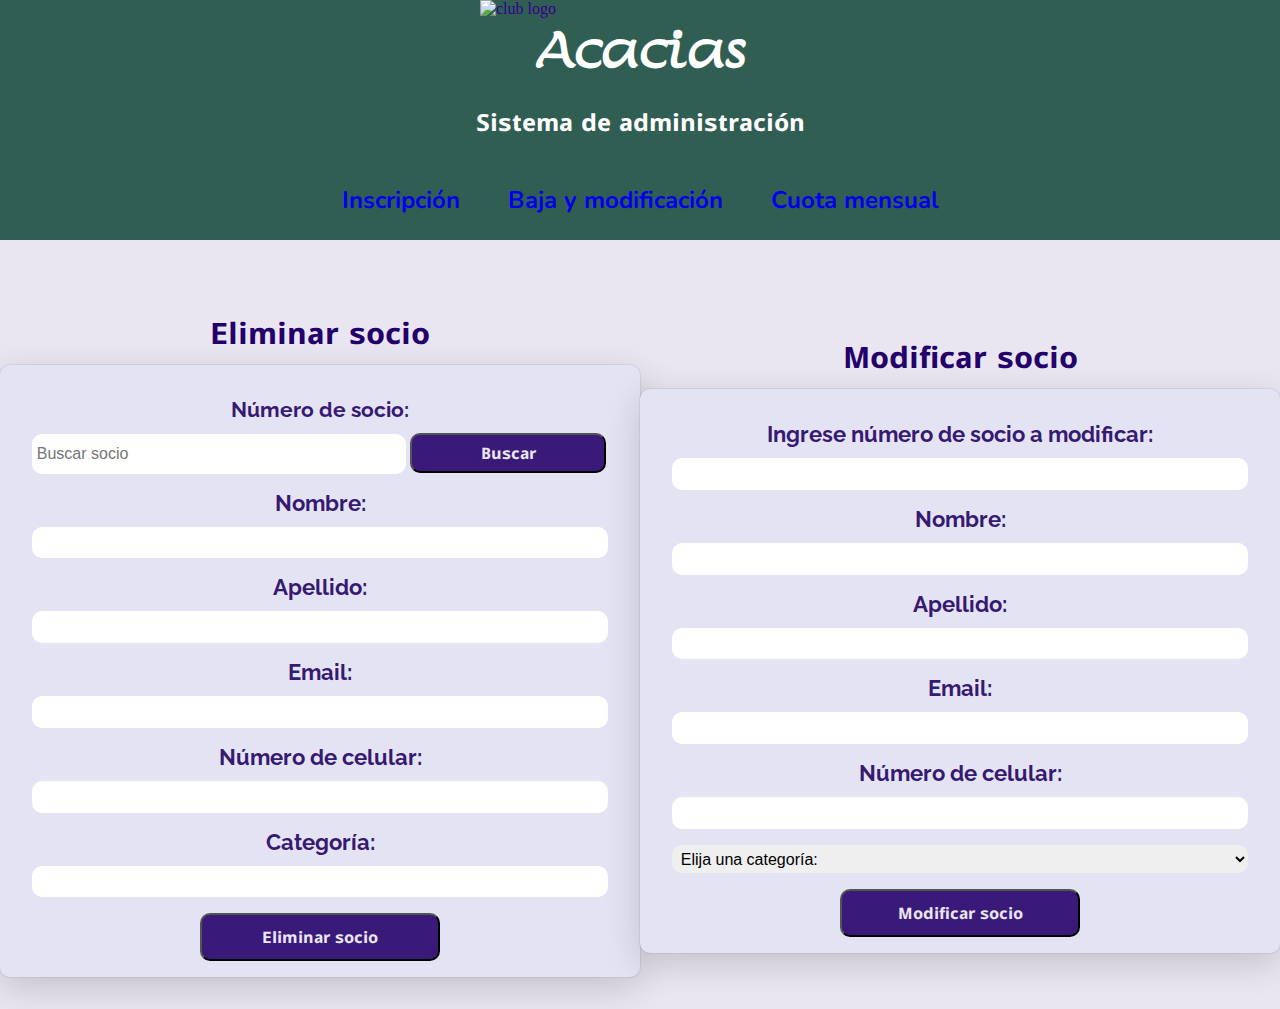
==== pages/bym.html @ 06e1c79d "third com" ====
<!DOCTYPE html>
<html lang="en">
<head>
    <meta charset="UTF-8">
    <meta name="viewport" content="width=device-width, initial-scale=1.0">
    <title>Club social Pendorchito</title>
    <link rel="stylesheet" href="../css/estilo.css">
    <link rel="preconnect" href="https://fonts.googleapis.com">
<link rel="preconnect" href="https://fonts.gstatic.com" crossorigin>
<link href="https://fonts.googleapis.com/css2?family=Lumanosimo&family=Lunasima:wght@400;700&family=Nunito:wght@300;400&family=Raleway:wght@300&display=swap" rel="stylesheet">
<link rel="shortcut icon" href="./img/favicon-16x16.png">
</head>
<body>
<header>
    <img src="./img/clubsocial_logo.png" alt="club logo" class="logo">
    <h1 class="title" >Acacias</h1>
    <h2 class="subtitle">Sistema de administración</h2>
        <nav>
        <div class="menu">
        <h2 class="pages"><a href="/index.html" class="link">Inscripción</a></h2>
        <h2 class="pages"><a href="bym.html" class="link">Baja y modificación</a></h2>
        <h2 class="pages">
            <a href="cuota.html" class="link">Cuota mensual</a>
        </h2>
        </div>
        </nav>
</header>
<main class="mainBm">
    <section>
        <h3 class="titleForm">Eliminar socio</h3>
               <div class="form">
                    <div class="divForm">
                        <label for="name" class="labelBuscar">Número de socio:</label>
                        <div class="div_Buscar">
                            <input type="search" id="buscarSocio" class="inputBuscar" placeholder="Buscar socio">
                            <button id="buscador" class="btn2">Buscar</button>
                        </div>
                    </div>
            
                    <div class="divForm">
                        <label for="name" class="labelForm">Nombre:</label>
                            <input type="text" class="inputForm" id="nameSocio" readonly>
                    </div>
                    <div class="divForm">
                        <label for="surn" class="labelForm">Apellido:
                        </label>
                            <input type="text" class="inputForm" id="surSocio" readonly>
                    </div>
                    <div class="divForm">
                        <label for="mail" class="labelForm">Email:
                        </label>
                            <input type="text" class="inputForm" id="mailSocio" readonly>
                    </div>
                    <div class="divForm">
                        <label for="mail" class="labelForm" >Número de celular:
                        </label>
                        <input type="text" class="inputForm" id="numSocio" readonly>
                    </div>
                    <div class="divForm">
                        <label for="mail" class="labelForm"labelForm >Categoría:
                    </label>
                    <input id="cateSocio" class="inputForm" readonly>
                    </div>
                <div class="divBtn">
                    <button type="submit" class="btn1" id="deleteSocio"><strong>Eliminar socio</strong></button>
                </div>
               </div>
    </section>
           <section>
            <h3 class="titleForm">Modificar socio</h3>
            <div class="form">
                <div class="divForm">
                    <label for="name" class="labelForm">Ingrese número de socio a modificar:</label>
                        <input type="text" class="inputForm" id="codModify">
                </div>
                <div class="divForm">
                    <label for="name" class="labelForm">Nombre:</label>
                        <input type="text" class="inputForm" id="nameModify">
                </div>
                <div class="divForm">
                    <label for="surn" class="labelForm">Apellido:
                    </label>
                        <input type="text" class="inputForm" id="surModify">
                </div>
                <div class="divForm">
                    <label for="mail" class="labelForm">Email:
                    </label>
                        <input type="text" class="inputForm" id="mailModify">
                </div>
                <div class="divForm">
                    <label for="text" class="labelForm" >Número de celular:
                    </label>
                    <input type="text" class="inputForm" id="numModify">
                </div>
                <div class="divForm">
                    <select id="cateModify" class="inputFormS">
                        <option selected class="inputForm">Elija una categoría:
                        </option>
                        <option>Cadete</option>
                        <option>Socio pleno</option>
                        <option>Adherente</option>
                        </select>
                </div>
                <div class="divBtn">
                     <button type="submit" class="btn1" id="modifySocio"><strong>Modificar socio</strong>
                    </button>
                </div>
                </div>
               
       </section>
</main>
   <script src="bym.js"></script>
</body>
</html>
---- css/estilo.css ----
*{
    margin:0;
    padding:0;
    box-sizing:border-box;
}
body{
    background-color: #E9E5F1;
    color: #0C0123;
}

header{
    background-color: #315E53;
    color: #30018E;
    display: flex;
    flex-direction: column;
    align-items: center;
    justify-content: center;
}
.logo{
    width: 20em;
}
.title{
    text-align: center;
    padding: 0em 1em 0em 1em;
    font-family: 'Lumanosimo', cursive;
    color: white;
    font-size: 48px;
}
.menu{
    margin: auto;
    display: flex;
    flex-direction: row;
}
.pages{
    padding: 0.5em;
    margin: 0.5em;
    font-family: 'Nunito', sans-serif;
    color:white
}
.link{
    text-decoration: none;
}
.link:visited{
    
    color: white;
}
.link:hover{
    color: #D1C8E1;
    transition: .2s;

}

.subtitle{
    text-align: center;
    padding: 1em;
    font-family: 'Lunasima', sans-serif;
    color: white;
    
}
main{
    display: flex;
    flex-direction: column;
    align-items: center;
    justify-content: center;
    margin-bottom: 2em;
}
.titleForm{
    font-size: 30px;
    padding: 0.5em;
    margin-top: 2em;
    color: #24016A;
    font-family: 'Lunasima', sans-serif;
    text-align: center;
}
.form{
    padding:1em;
    background-color: #E4E3F3;
    border-radius: 10px;
    width:40em;
    box-shadow: rgba(0, 0, 0, 0.16) 0px 10px 36px 0px, rgba(0, 0, 0, 0.06) 0px 0px 0px 1px;
}
.divForm{
    margin:1em;
    display: flex;
    flex-direction: column;
}
.labelForm{
    font-size: 22px;
    text-align: center;
    padding-bottom: 0.5em;
    font-family: 'Raleway', sans-serif;
    font-weight:bold;
    color: #361a71;
}
.inputForm{
    font-size: 18px;
    border: 0.5px;
    border-radius: 10px;
    padding: 0.3em  ;
}
.inputFormS{
    font-size: 16px;
    padding: 0.3em;
    border: 0.5px;
    border-radius: 10px
}
.divBtn{
    display: flex;
    justify-content: center;
}
.btn1{
    width: 15em;
    height: 3em;
    font-size: 16px;
    padding: 0.5em;
    background: #3A1A79;
    color: #E9E5F1;
    font-weight: bold;
    border-radius: 10px;
    font-family: 'Lunasima', sans-serif;
}
.btn1:hover{
    color: #8f8d94;
    transition: 0.2s;
}
.divBuscar{
    margin:1em;
    display: flex;
    flex-direction: row;
    justify-content: space-between;
}
.labelBuscar{
    font-size: 21px;
    text-align: center;
    padding-bottom: 0.5em;
    font-family: 'Raleway', sans-serif;
    font-weight:bold;
    color: #361a71;
}
.inputBuscar{
    font-size: 16px;
    padding: 0.3em;
    border: 0.5px;
    border-radius: 10px;
    height:2.5em;
    width: 65%;
}
.btn2{
    width: 34%;
    height: 2.5em;
    font-size: 16px;
    padding: 0.5em;
    background: #3A1A79;
    color: #E9E5F1;
    font-weight: bold;
    border-radius: 10px;
    font-family: 'Lunasima', sans-serif;
}
.btn2:hover{
    color: #8f8d94;
    transition: 0.2s;
}
.mainBm{
    display:flex;
    flex-direction: row;
    justify-content: space-evenly;
    align-items: center;
}

.btn3{
    width: 20em;
    height: 2.5em;
    font-size: 16px;
    padding: 0.5em;
    background: #3A1A79;
    color: #E9E5F1;
    font-weight: bold;
    border-radius: 10px;
    font-family: 'Lunasima', sans-serif;
}
.btn3:hover:hover{
    color: #8f8d94;
    transition: 0.2s;
}
.inputCuota{
    font-size: 16px;
    padding: 0.3em;
    border: 0.5px;
    border-radius: 10px;
    height:2.5em;
    width: 50em;
}
table {
    border-collapse: collapse;
    border-radius: 10px;
    border: 0.5px #E9E5F1;
    text-align: center;
	vertical-align: middle;
    width:100em;
    box-shadow: rgba(0, 0, 0, 0.16) 0px 10px 36px 0px, rgba(0, 0, 0, 0.06) 0px 0px 0px 1px;
    color: #361a71;
    
  }

  th, td {
    padding: 8px;
  }
  th{
    background-color:#E4E3F3;
    font-family: 'Nunito', sans-serif;
  }
  td{
    background-color: white;
    font-family: 'Raleway', sans-serif;
  }
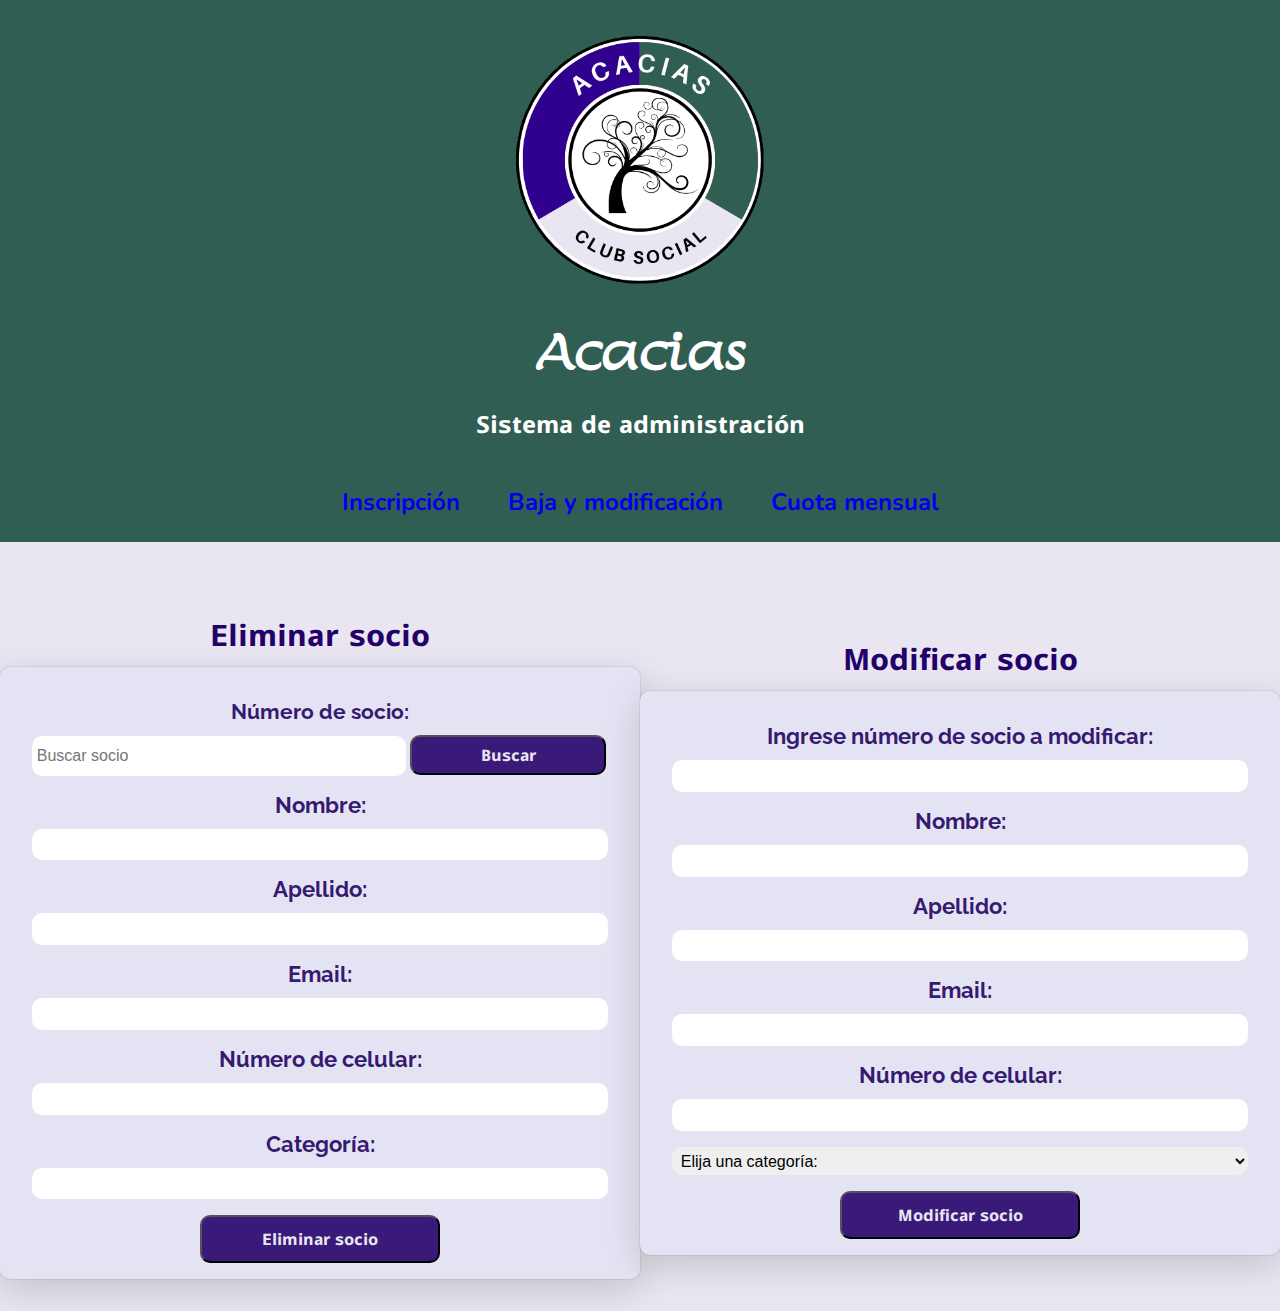
==== commit 5ce5ef41: "fifth" ====
--- a/pages/bym.html
+++ b/pages/bym.html
@@ -3,24 +3,24 @@
 <head>
     <meta charset="UTF-8">
     <meta name="viewport" content="width=device-width, initial-scale=1.0">
-    <title>Club social Pendorchito</title>
+    <title>Club social Acacias</title>
     <link rel="stylesheet" href="../css/estilo.css">
     <link rel="preconnect" href="https://fonts.googleapis.com">
 <link rel="preconnect" href="https://fonts.gstatic.com" crossorigin>
 <link href="https://fonts.googleapis.com/css2?family=Lumanosimo&family=Lunasima:wght@400;700&family=Nunito:wght@300;400&family=Raleway:wght@300&display=swap" rel="stylesheet">
-<link rel="shortcut icon" href="./img/favicon-16x16.png">
+<link rel="shortcut icon" href="../img/favicon-16x16.png">
 </head>
 <body>
 <header>
-    <img src="./img/clubsocial_logo.png" alt="club logo" class="logo">
+    <img src="../img/clubsocial_logo.png" alt="club logo" class="logo">
     <h1 class="title" >Acacias</h1>
     <h2 class="subtitle">Sistema de administración</h2>
         <nav>
         <div class="menu">
-        <h2 class="pages"><a href="/index.html" class="link">Inscripción</a></h2>
+        <h2 class="pages"><a href="../index.html" class="link">Inscripción</a></h2>
         <h2 class="pages"><a href="bym.html" class="link">Baja y modificación</a></h2>
         <h2 class="pages">
-            <a href="cuota.html" class="link">Cuota mensual</a>
+            <a href="./cuota.html" class="link">Cuota mensual</a>
         </h2>
         </div>
         </nav>
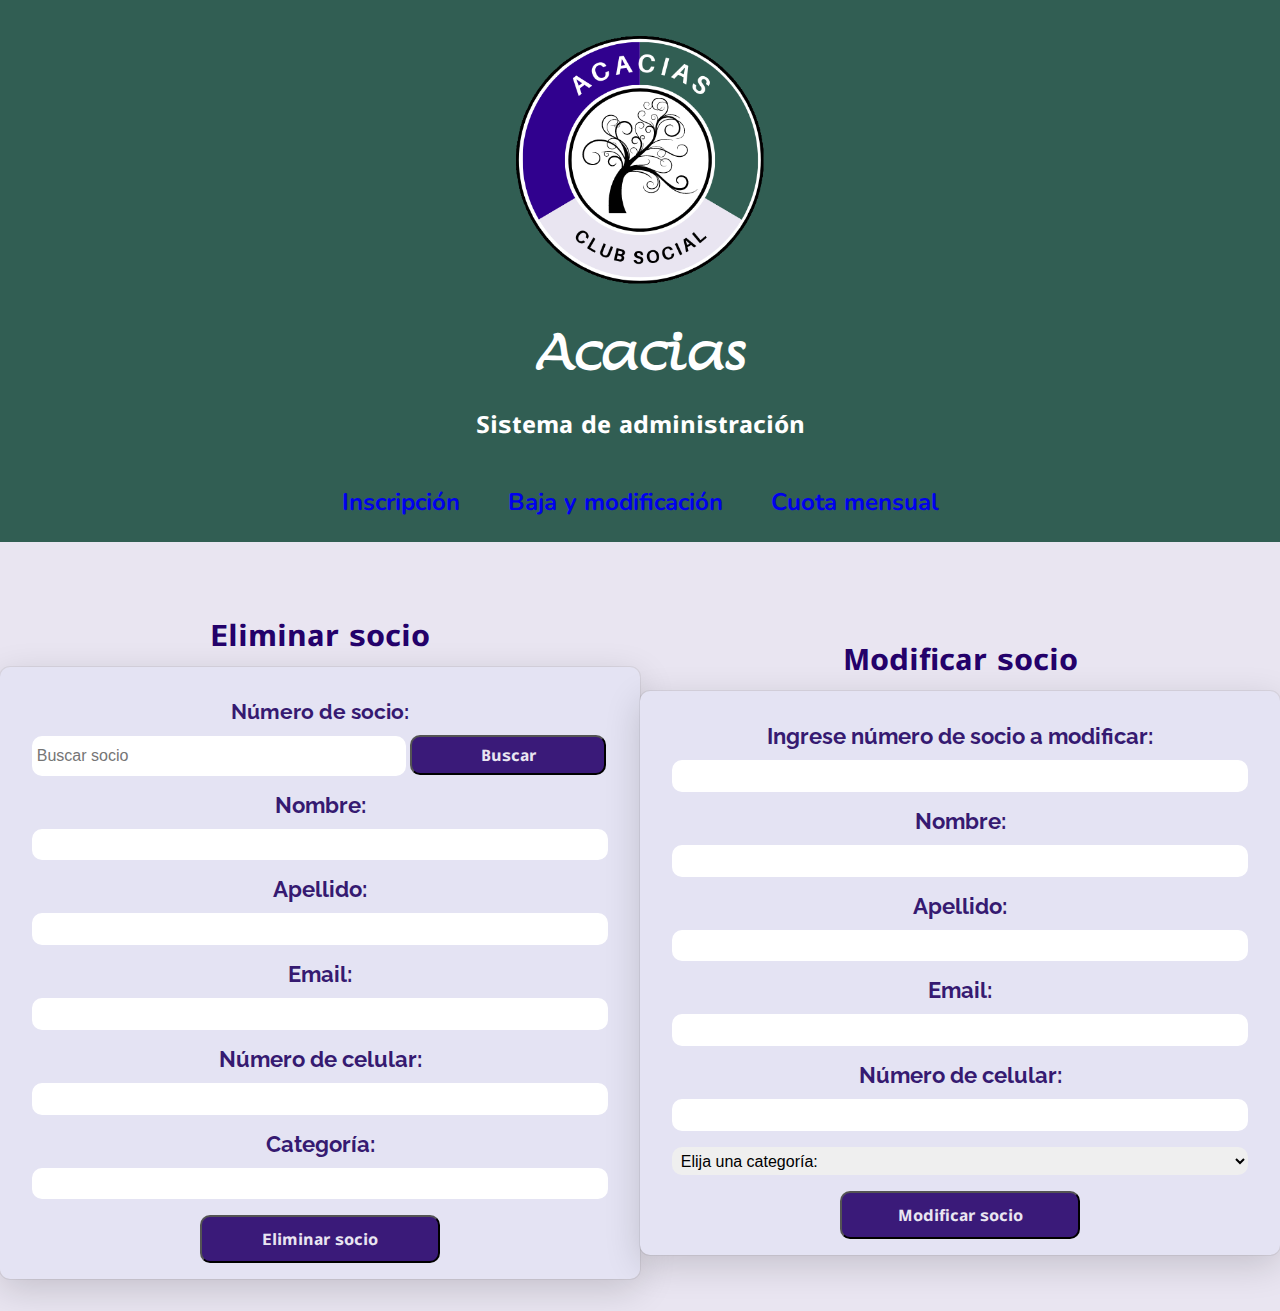
==== commit da3a604c: "sixth, let it be the last one" ====
--- a/pages/bym.html
+++ b/pages/bym.html
@@ -109,6 +109,6 @@
                
        </section>
 </main>
-   <script src="bym.js"></script>
+   <script src="../js/bym.js"></script>
 </body>
 </html>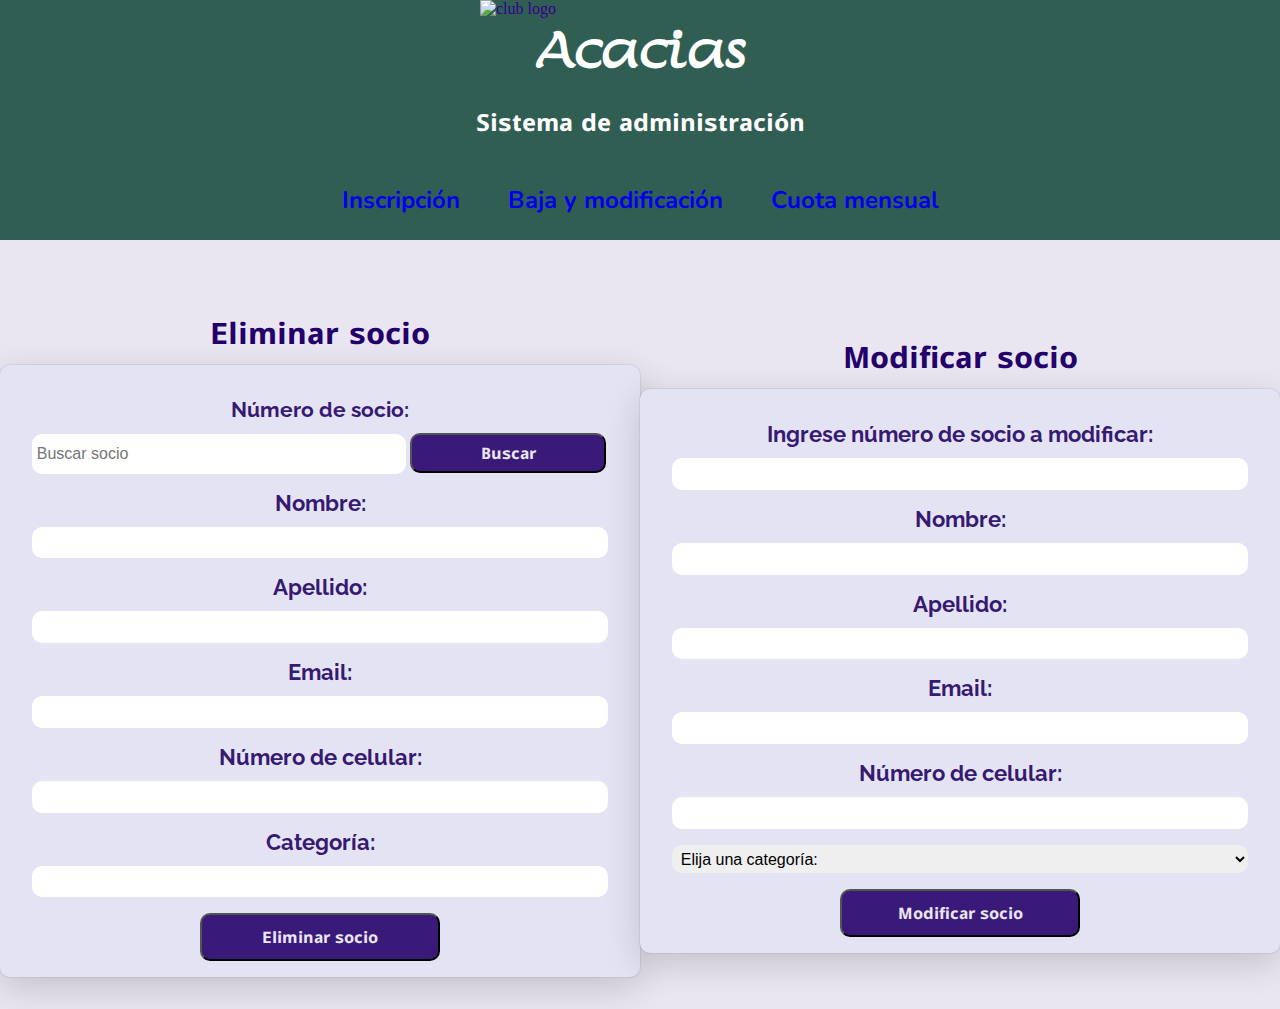
==== commit 9fa4ba00: "seventh" ====
--- a/pages/bym.html
+++ b/pages/bym.html
@@ -8,11 +8,11 @@
     <link rel="preconnect" href="https://fonts.googleapis.com">
 <link rel="preconnect" href="https://fonts.gstatic.com" crossorigin>
 <link href="https://fonts.googleapis.com/css2?family=Lumanosimo&family=Lunasima:wght@400;700&family=Nunito:wght@300;400&family=Raleway:wght@300&display=swap" rel="stylesheet">
-<link rel="shortcut icon" href="../img/favicon-16x16.png">
+<link rel="shortcut icon" href="./img/favicon-16x16.png">
 </head>
 <body>
 <header>
-    <img src="../img/clubsocial_logo.png" alt="club logo" class="logo">
+    <img src="./img/clubsocial_logo.png" alt="club logo" class="logo">
     <h1 class="title" >Acacias</h1>
     <h2 class="subtitle">Sistema de administración</h2>
         <nav>
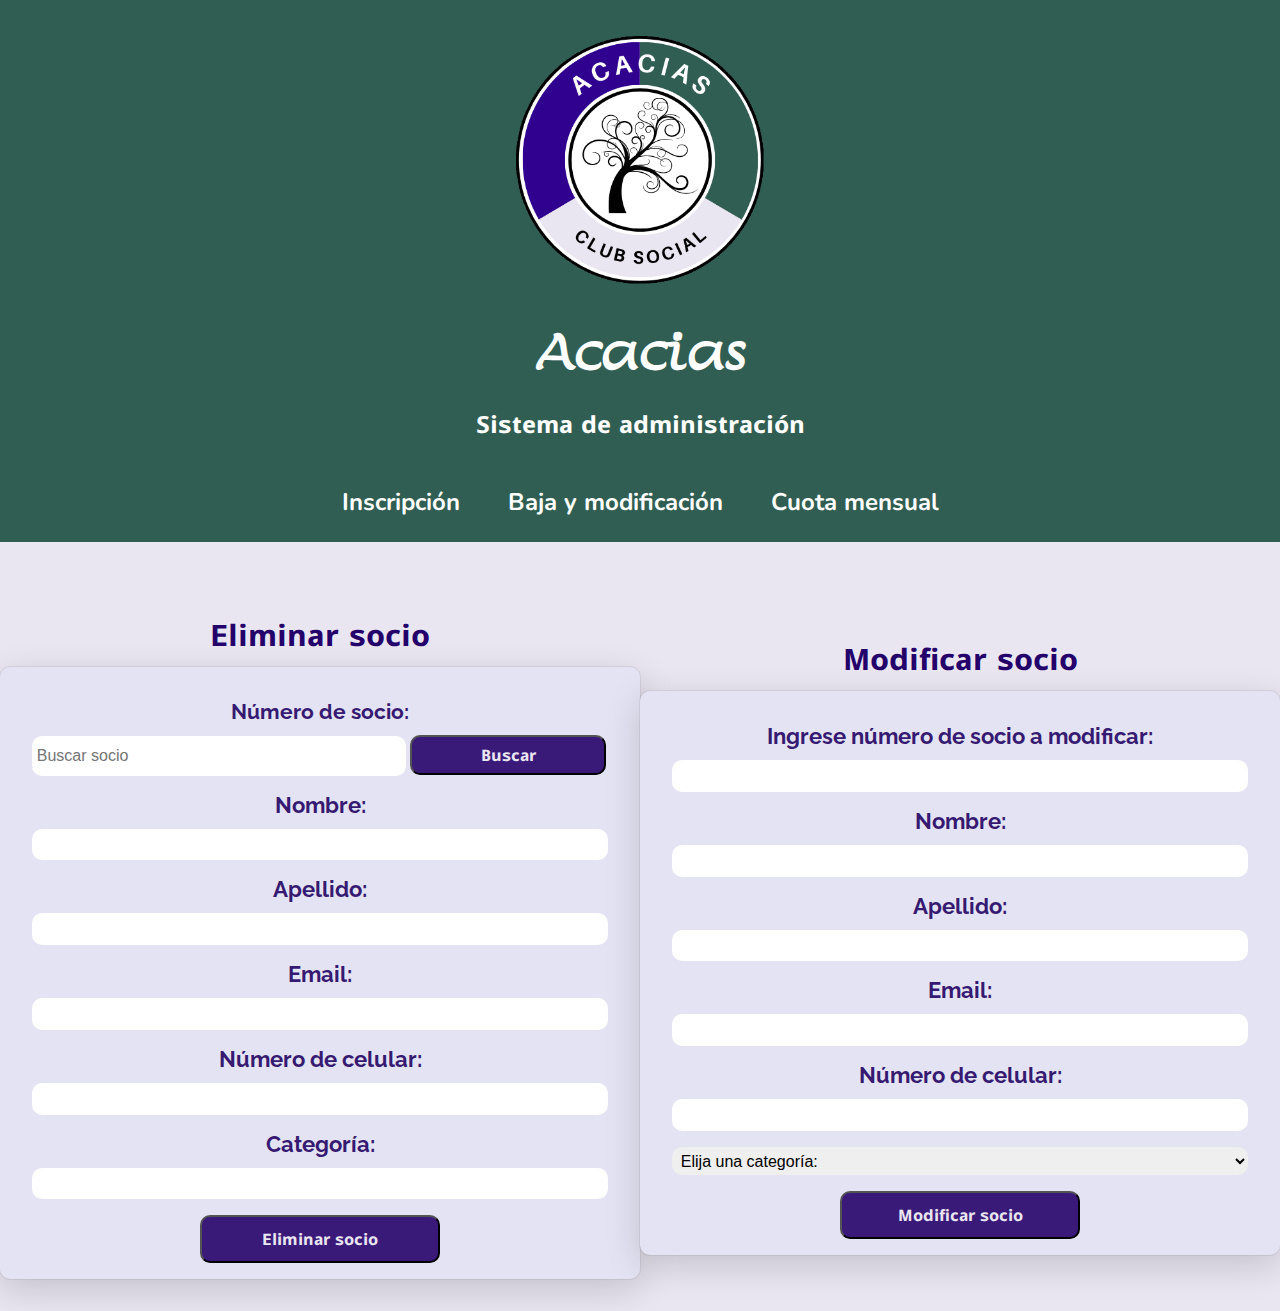
==== commit 514f790a: "final" ====
--- a/pages/bym.html
+++ b/pages/bym.html
@@ -8,11 +8,11 @@
     <link rel="preconnect" href="https://fonts.googleapis.com">
 <link rel="preconnect" href="https://fonts.gstatic.com" crossorigin>
 <link href="https://fonts.googleapis.com/css2?family=Lumanosimo&family=Lunasima:wght@400;700&family=Nunito:wght@300;400&family=Raleway:wght@300&display=swap" rel="stylesheet">
-<link rel="shortcut icon" href="./img/favicon-16x16.png">
+<link rel="shortcut icon" href="../img/favicon-16x16.png">
 </head>
 <body>
 <header>
-    <img src="./img/clubsocial_logo.png" alt="club logo" class="logo">
+    <img src="../img/logo.png" alt="club logo" class="logo">
     <h1 class="title" >Acacias</h1>
     <h2 class="subtitle">Sistema de administración</h2>
         <nav>
--- a/css/estilo.css
+++ b/css/estilo.css
@@ -35,10 +35,11 @@
     padding: 0.5em;
     margin: 0.5em;
     font-family: 'Nunito', sans-serif;
-    color:white
+    
 }
 .link{
     text-decoration: none;
+    color:white
 }
 .link:visited{
     
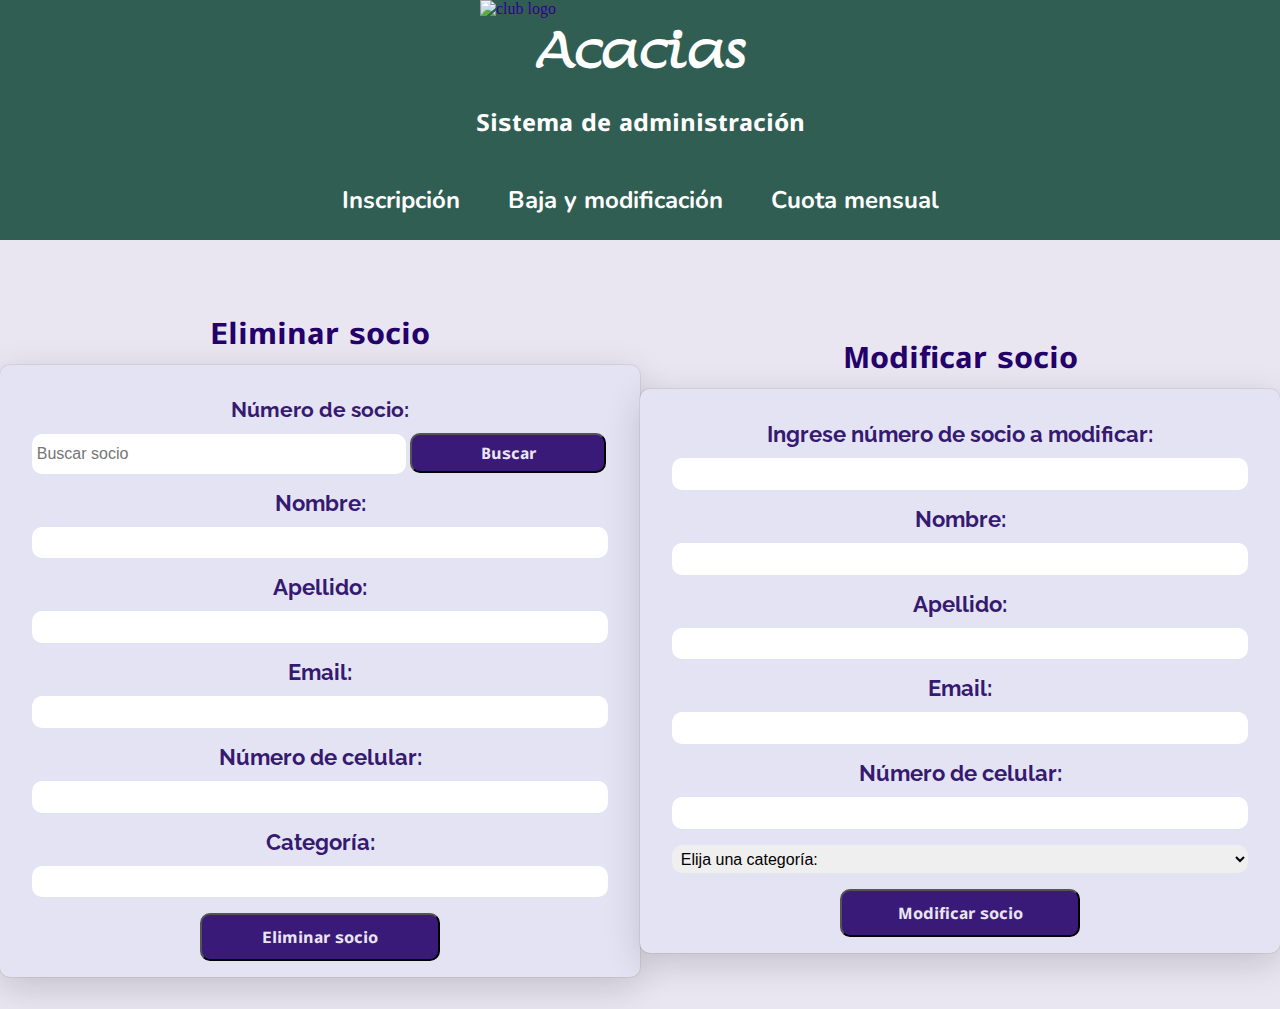
==== commit 01016ecc: "im begging" ====
--- a/pages/bym.html
+++ b/pages/bym.html
@@ -8,11 +8,11 @@
     <link rel="preconnect" href="https://fonts.googleapis.com">
 <link rel="preconnect" href="https://fonts.gstatic.com" crossorigin>
 <link href="https://fonts.googleapis.com/css2?family=Lumanosimo&family=Lunasima:wght@400;700&family=Nunito:wght@300;400&family=Raleway:wght@300&display=swap" rel="stylesheet">
-<link rel="shortcut icon" href="../img/favicon-16x16.png">
+<link rel="shortcut icon" href="./img/favicon-16x16.png">
 </head>
 <body>
 <header>
-    <img src="../img/logo.png" alt="club logo" class="logo">
+    <img src="./img/logo.png" alt="club logo" class="logo">
     <h1 class="title" >Acacias</h1>
     <h2 class="subtitle">Sistema de administración</h2>
         <nav>
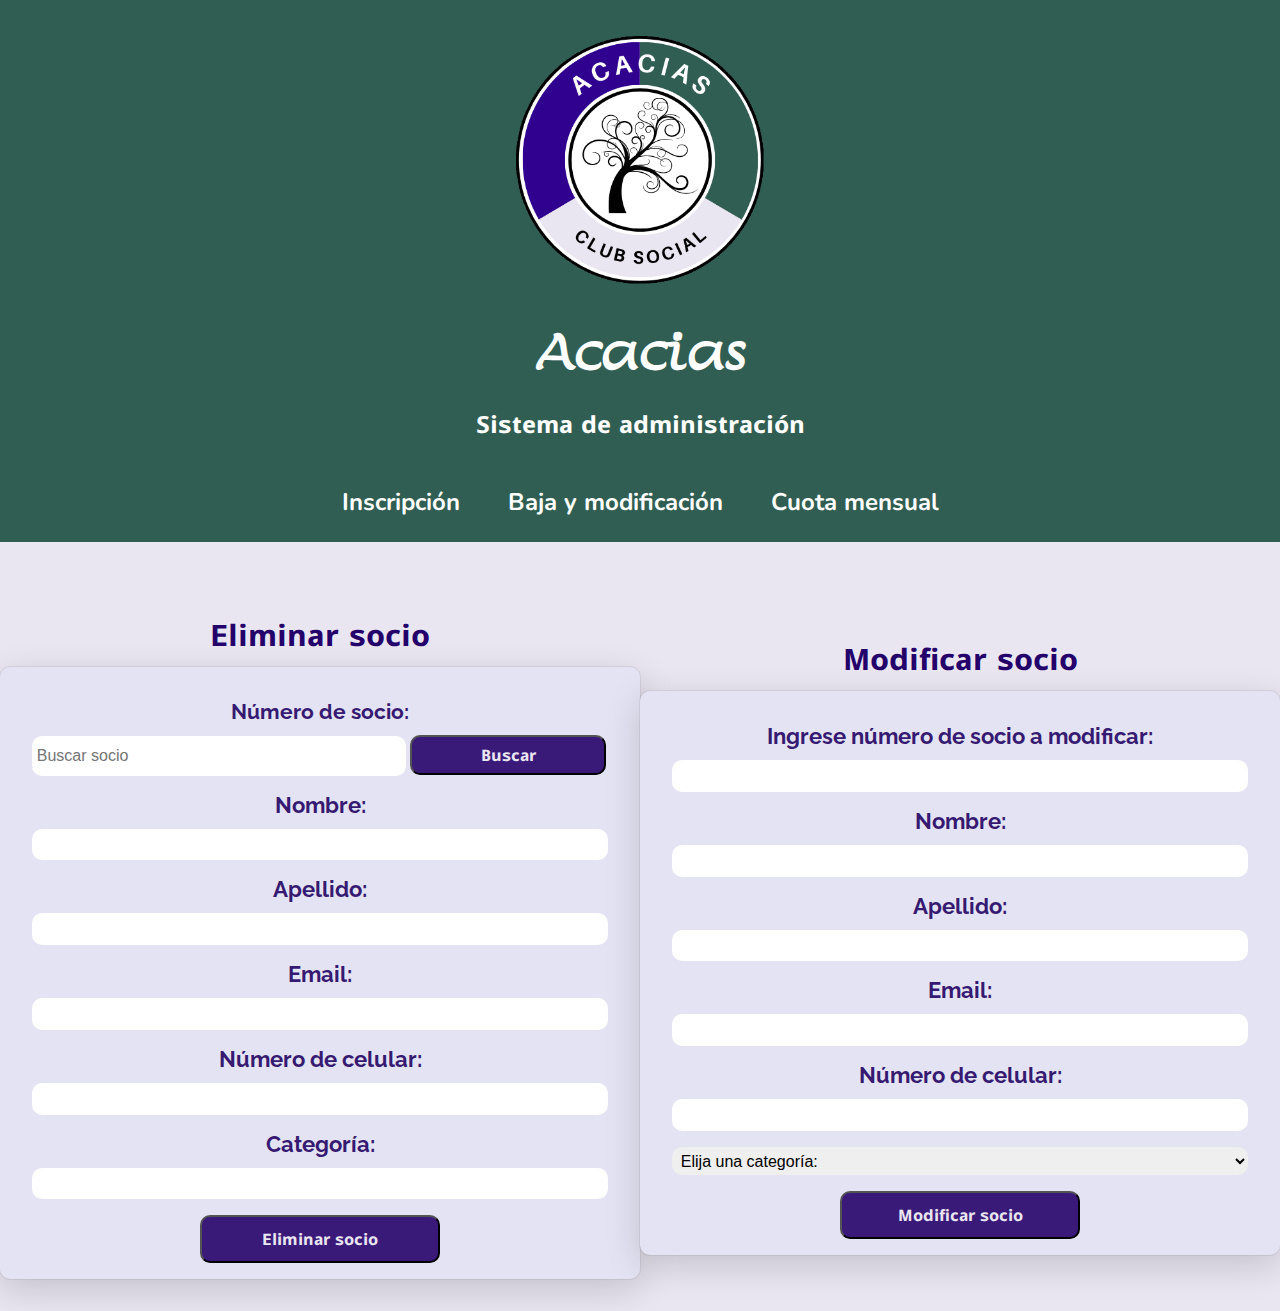
==== commit 158f47ca: "work" ====
--- a/pages/bym.html
+++ b/pages/bym.html
@@ -8,11 +8,11 @@
     <link rel="preconnect" href="https://fonts.googleapis.com">
 <link rel="preconnect" href="https://fonts.gstatic.com" crossorigin>
 <link href="https://fonts.googleapis.com/css2?family=Lumanosimo&family=Lunasima:wght@400;700&family=Nunito:wght@300;400&family=Raleway:wght@300&display=swap" rel="stylesheet">
-<link rel="shortcut icon" href="./img/favicon-16x16.png">
+<link rel="shortcut icon" href="../img/favicon-16x16.png">
 </head>
 <body>
 <header>
-    <img src="./img/logo.png" alt="club logo" class="logo">
+    <img src="../img/logo.png" alt="club logo" class="logo">
     <h1 class="title" >Acacias</h1>
     <h2 class="subtitle">Sistema de administración</h2>
         <nav>
